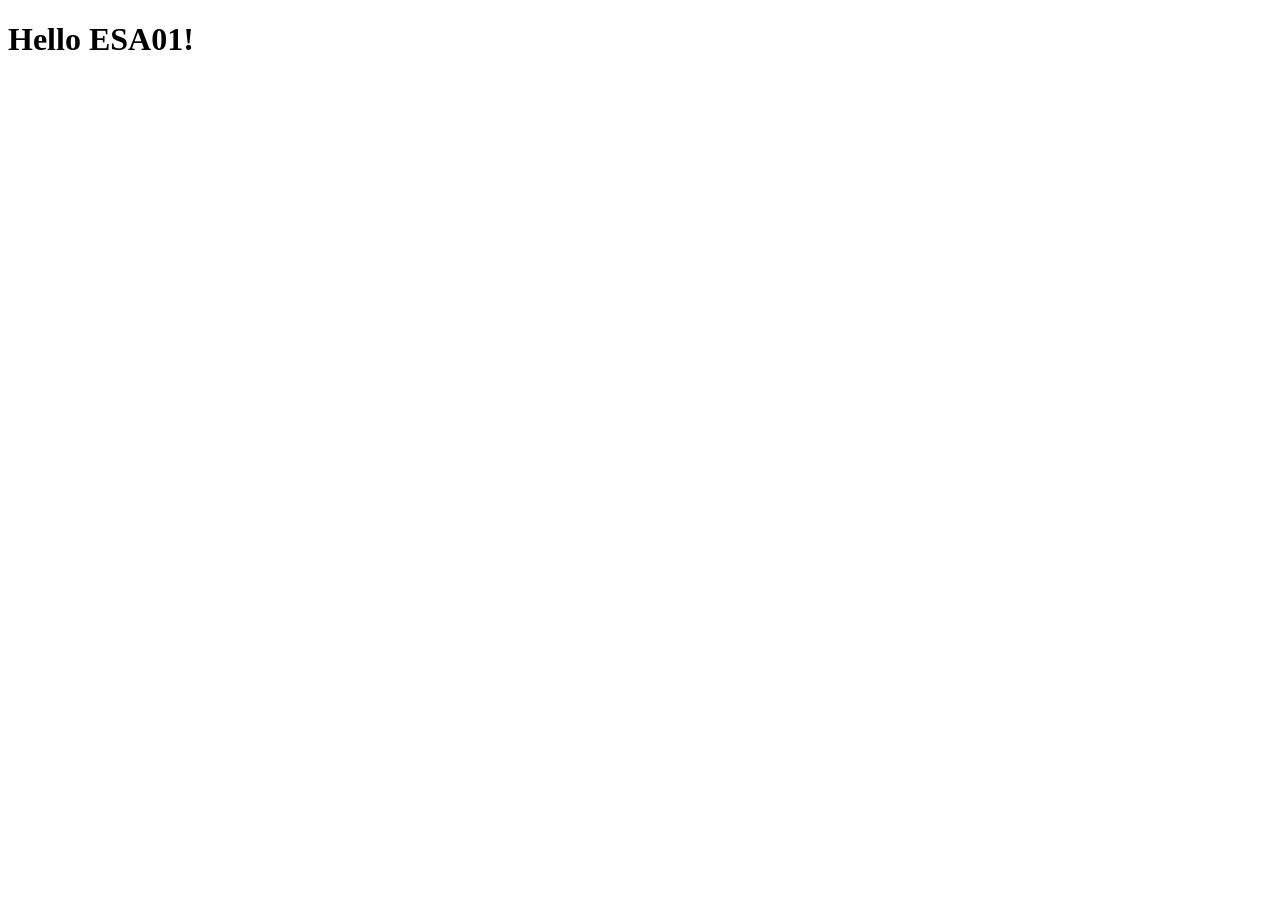
==== ESA_01/esa01.html @ 1f2dcbc5 "added first test pages" ====
<!DOCTYPE html>
<html lang="en">
  <head>
    <meta charset="UTF-8">
    <title>ESA01: Interaktiv animierte Scheibe</title>
  </head>
  <body>
    <main>
        <h1>Hello ESA01!</h1>  
    </main>
  </body>
</html>
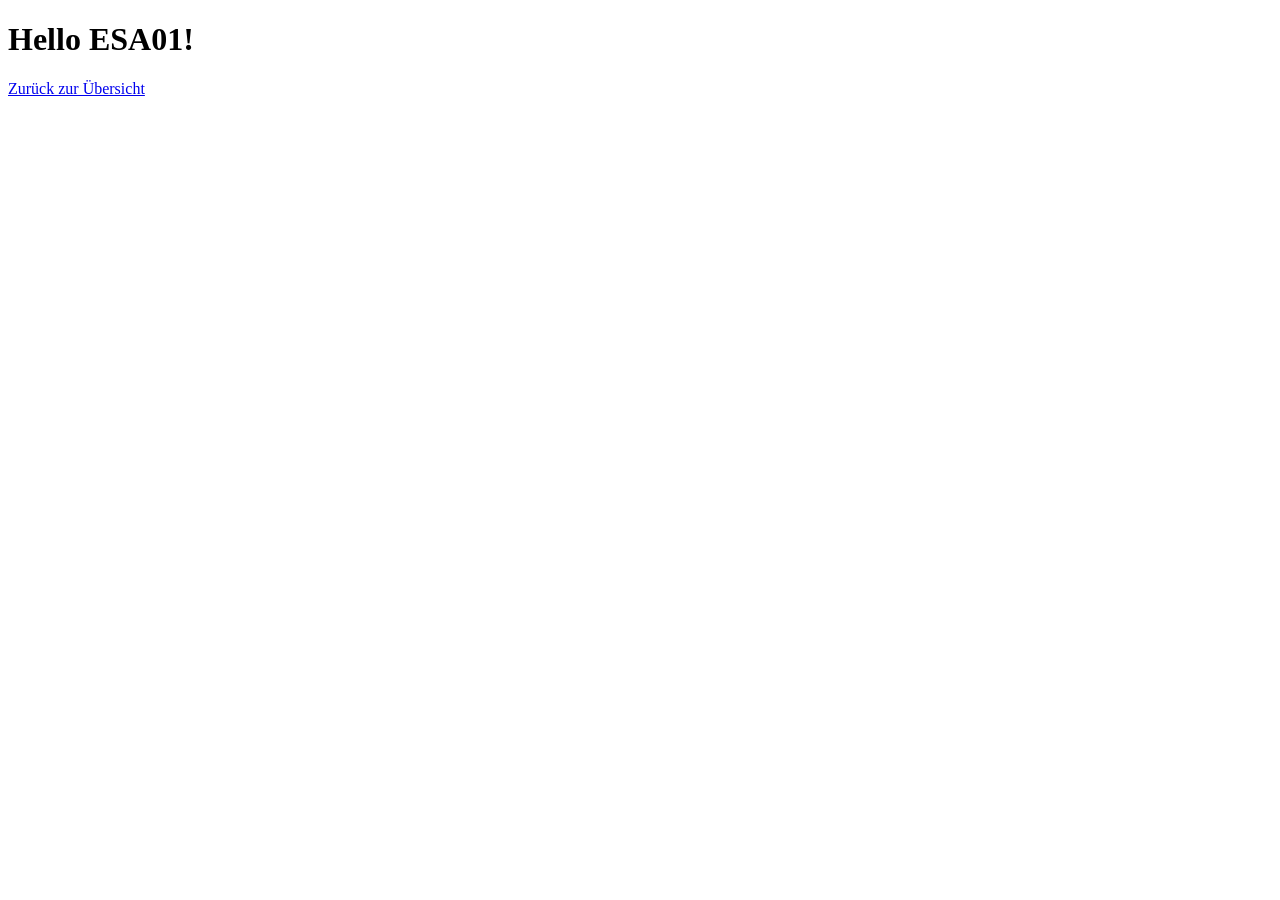
==== commit 92524df6: "fixed path and added back link" ====
--- a/ESA_01/esa01.html
+++ b/ESA_01/esa01.html
@@ -1,12 +1,13 @@
 <!DOCTYPE html>
 <html lang="en">
-  <head>
-    <meta charset="UTF-8">
-    <title>ESA01: Interaktiv animierte Scheibe</title>
-  </head>
-  <body>
-    <main>
-        <h1>Hello ESA01!</h1>  
-    </main>
-  </body>
+    <head>
+        <meta charset="UTF-8">
+        <title>ESA01: Interaktiv animierte Scheibe</title>
+    </head>
+    <body>
+        <main>
+            <h1>Hello ESA01!</h1>
+            <a href="../index.html">Zurück zur Übersicht</a>
+        </main>
+    </body>
 </html>
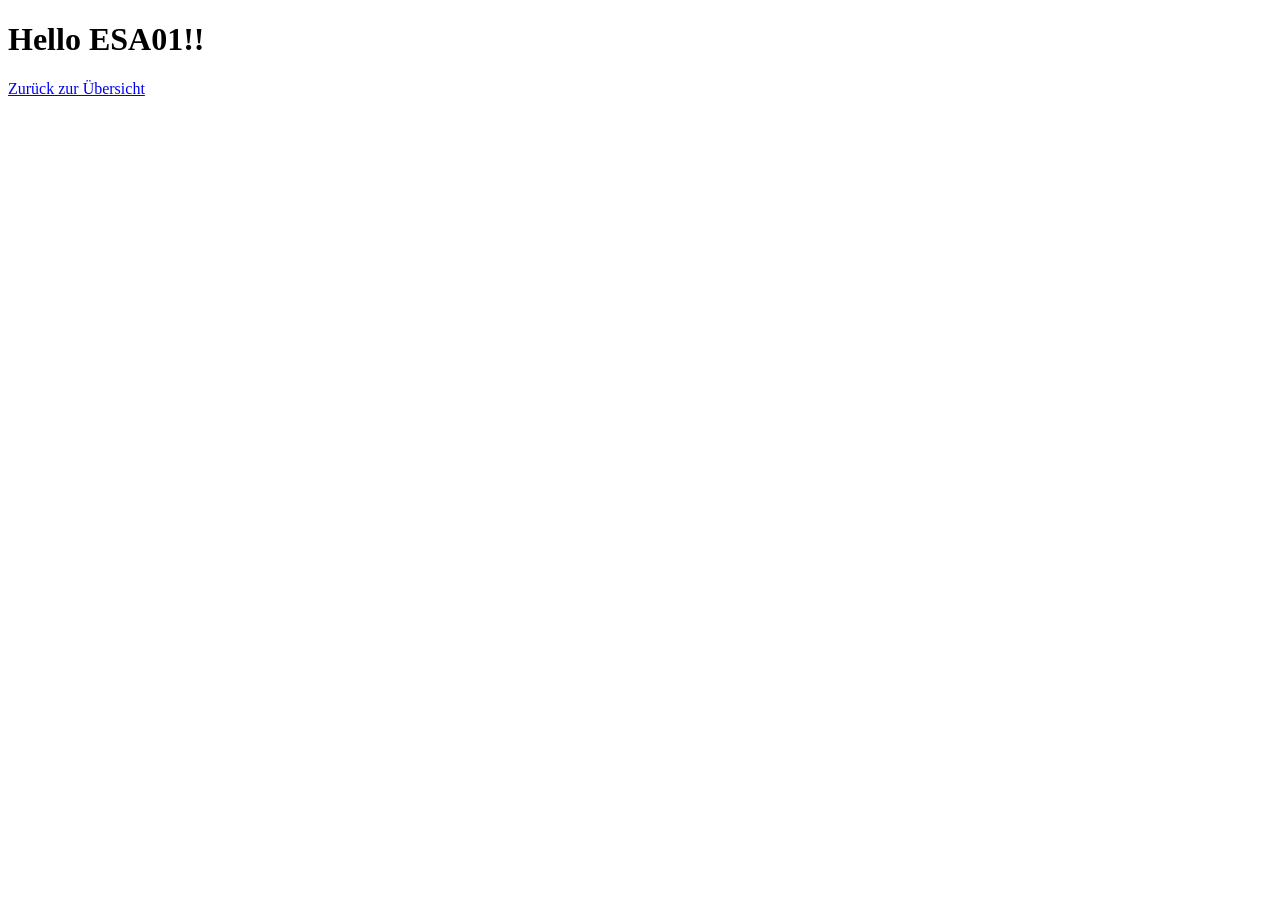
==== commit 852b3644: "test commit" ====
--- a/ESA_01/esa01.html
+++ b/ESA_01/esa01.html
@@ -6,7 +6,7 @@
     </head>
     <body>
         <main>
-            <h1>Hello ESA01!</h1>
+            <h1>Hello ESA01!!</h1>
             <a href="../index.html">Zurück zur Übersicht</a>
         </main>
     </body>
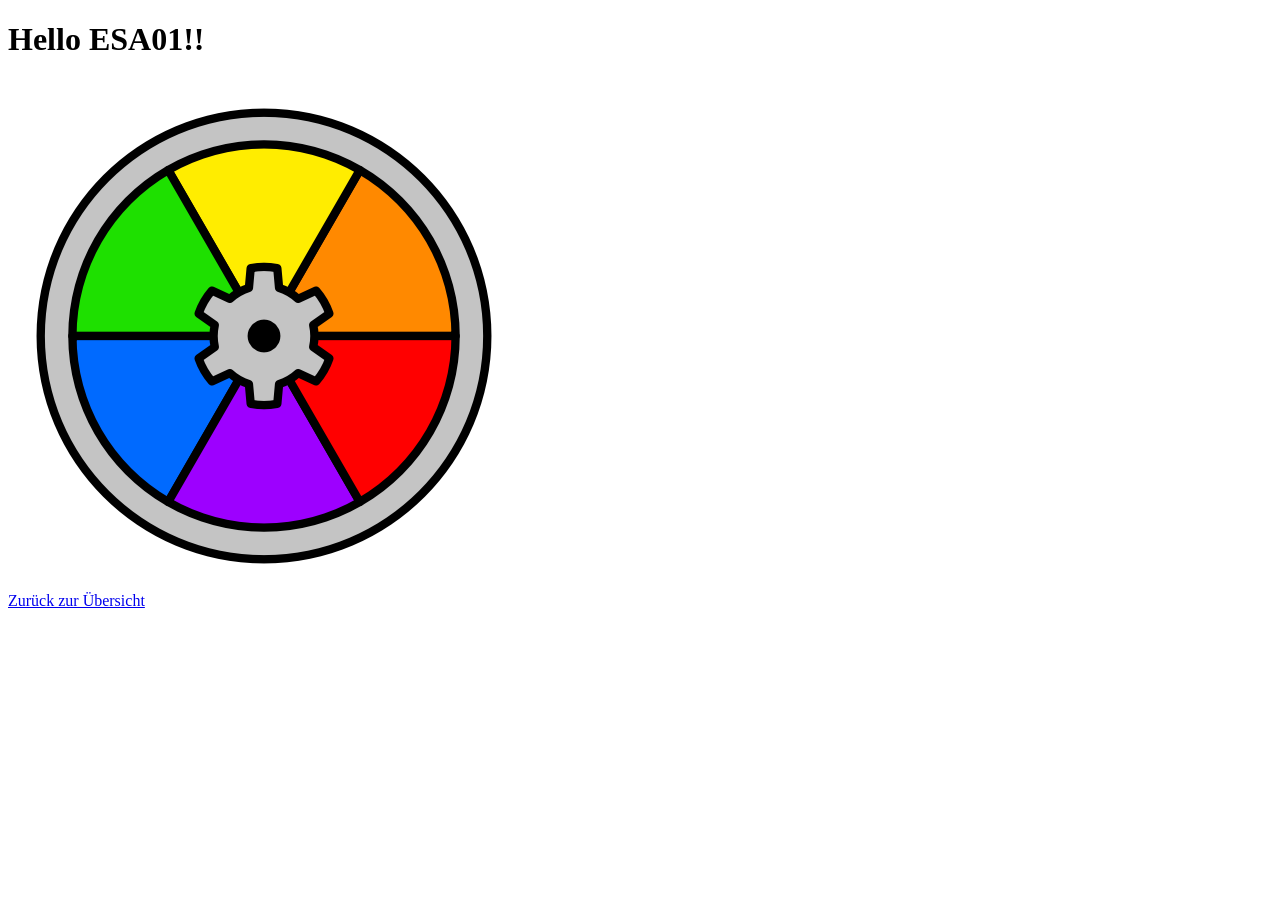
==== commit add41b2f: "added esa01 first draft" ====
--- a/ESA_01/esa01.html
+++ b/ESA_01/esa01.html
@@ -2,12 +2,15 @@
 <html lang="en">
     <head>
         <meta charset="UTF-8">
+        <link rel="stylesheet" href="style.css">
         <title>ESA01: Interaktiv animierte Scheibe</title>
     </head>
     <body>
         <main>
             <h1>Hello ESA01!!</h1>
+            <div id="ds"></div>
             <a href="../index.html">Zurück zur Übersicht</a>
         </main>
+        <script src="script.js"></script>
     </body>
 </html>
--- a/ESA_01/style.css
+++ b/ESA_01/style.css
@@ -0,0 +1,6 @@
+#ds {
+    width: 512px;
+    height: 512px;
+    background-image: url("../img/Drehscheibe/spritesheet.png");
+    background-position: 0 0;
+}
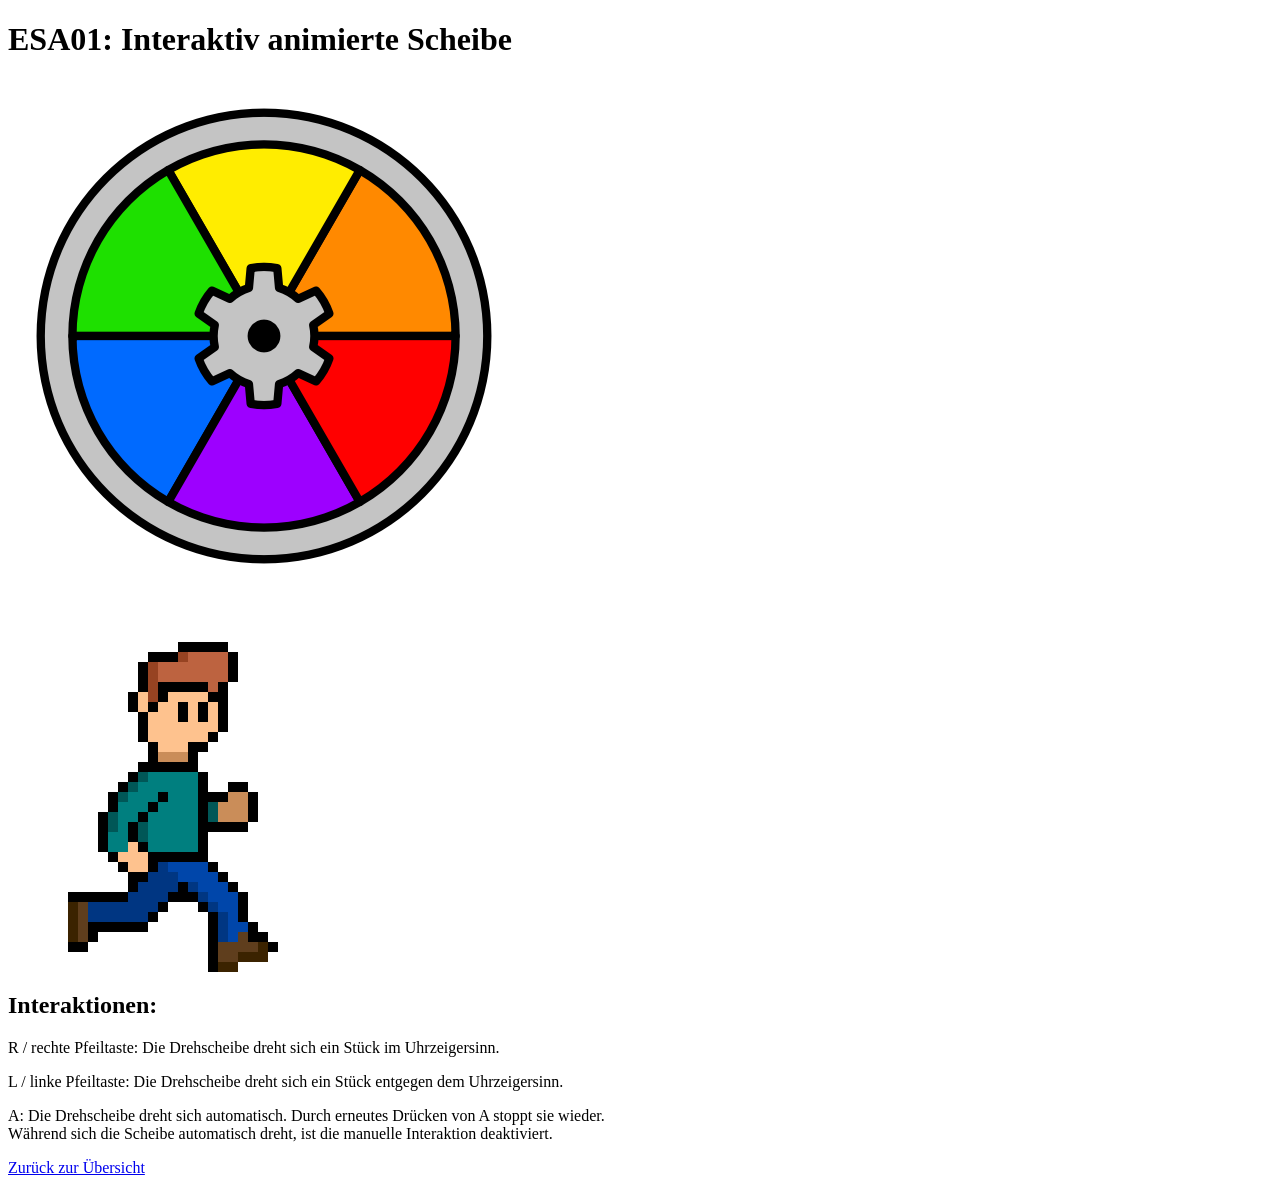
==== commit f19d9dcc: "fixed a bug in first implementation and added automatic animation + second spritesheet" ====
--- a/ESA_01/esa01.html
+++ b/ESA_01/esa01.html
@@ -7,8 +7,15 @@
     </head>
     <body>
         <main>
-            <h1>Hello ESA01!!</h1>
+            <h1>ESA01: Interaktiv animierte Scheibe</h1>
             <div id="ds"></div>
+            <div id="pixelguy"></div>
+            <h2>Interaktionen:</h2>
+            <p>R / rechte Pfeiltaste: Die Drehscheibe dreht sich ein Stück im Uhrzeigersinn.</p>
+            <p>L / linke Pfeiltaste: Die Drehscheibe dreht sich ein Stück entgegen dem Uhrzeigersinn.</p>
+            <p>A: Die Drehscheibe dreht sich automatisch. Durch erneutes Drücken von A stoppt sie wieder.<br>
+                Während sich die Scheibe automatisch dreht, ist die manuelle Interaktion deaktiviert.
+            </p>
             <a href="../index.html">Zurück zur Übersicht</a>
         </main>
         <script src="script.js"></script>
--- a/ESA_01/style.css
+++ b/ESA_01/style.css
@@ -1,6 +1,9 @@
 #ds {
     width: 512px;
     height: 512px;
-    background-image: url("../img/Drehscheibe/spritesheet.png");
-    background-position: 0 0;
+}
+
+#pixelguy {
+    width: 320px;
+    height: 380px;
 }
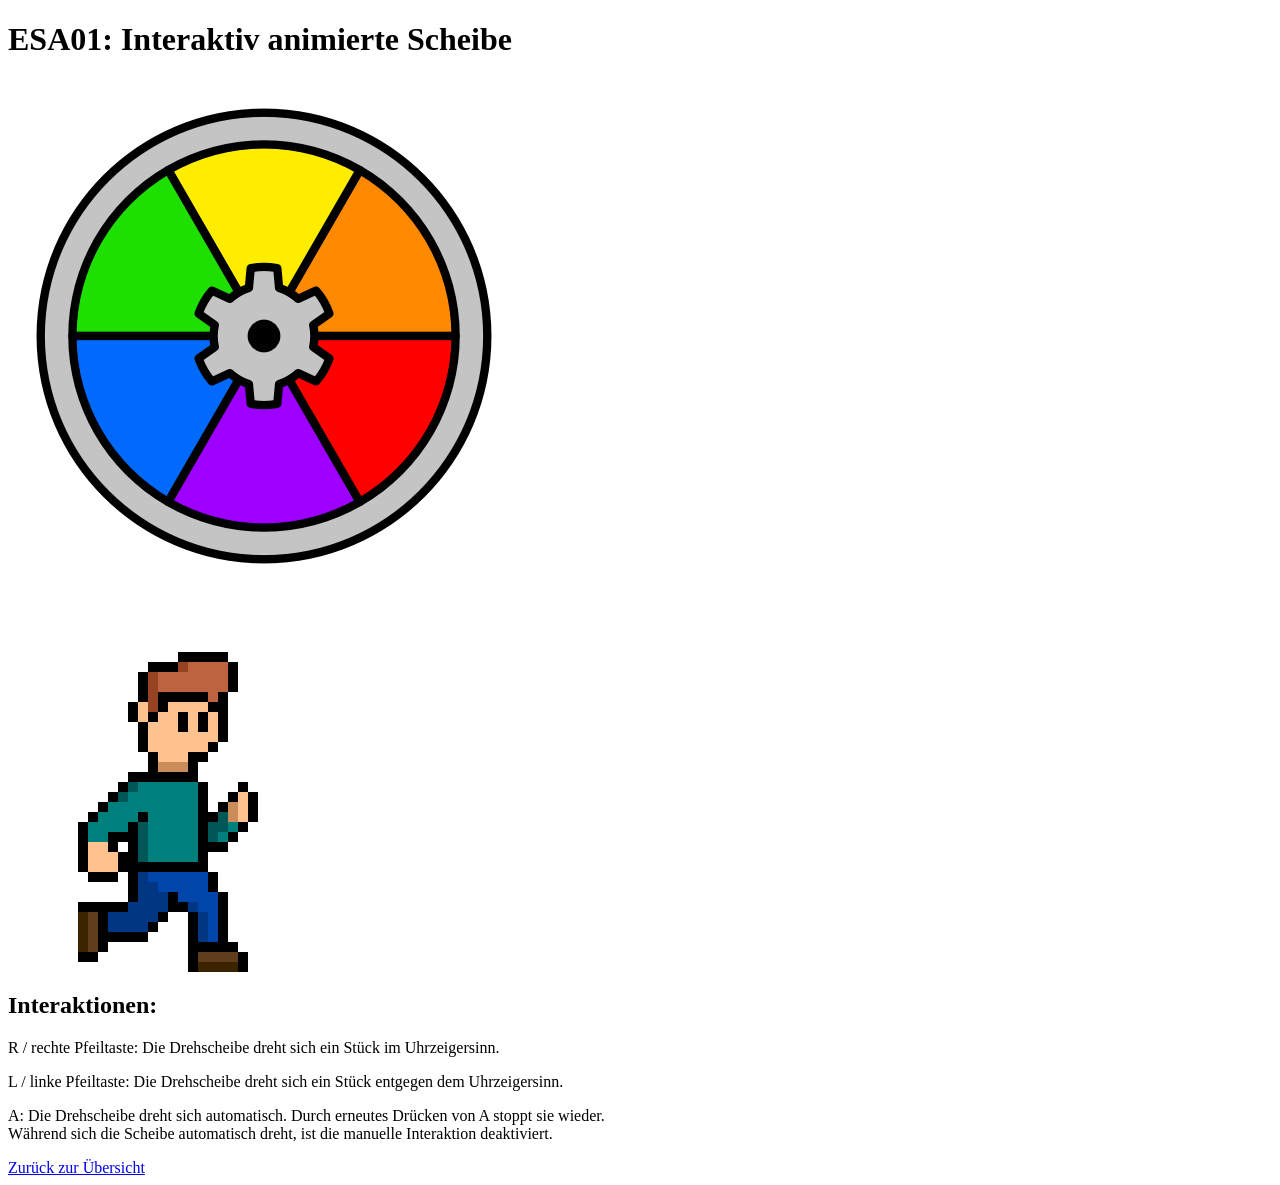
==== commit e3e156f9: "added esa2 first draft" ====
--- a/ESA_01/esa01.html
+++ b/ESA_01/esa01.html
@@ -1,5 +1,5 @@
 <!DOCTYPE html>
-<html lang="en">
+<html lang="de">
     <head>
         <meta charset="UTF-8">
         <link rel="stylesheet" href="style.css">
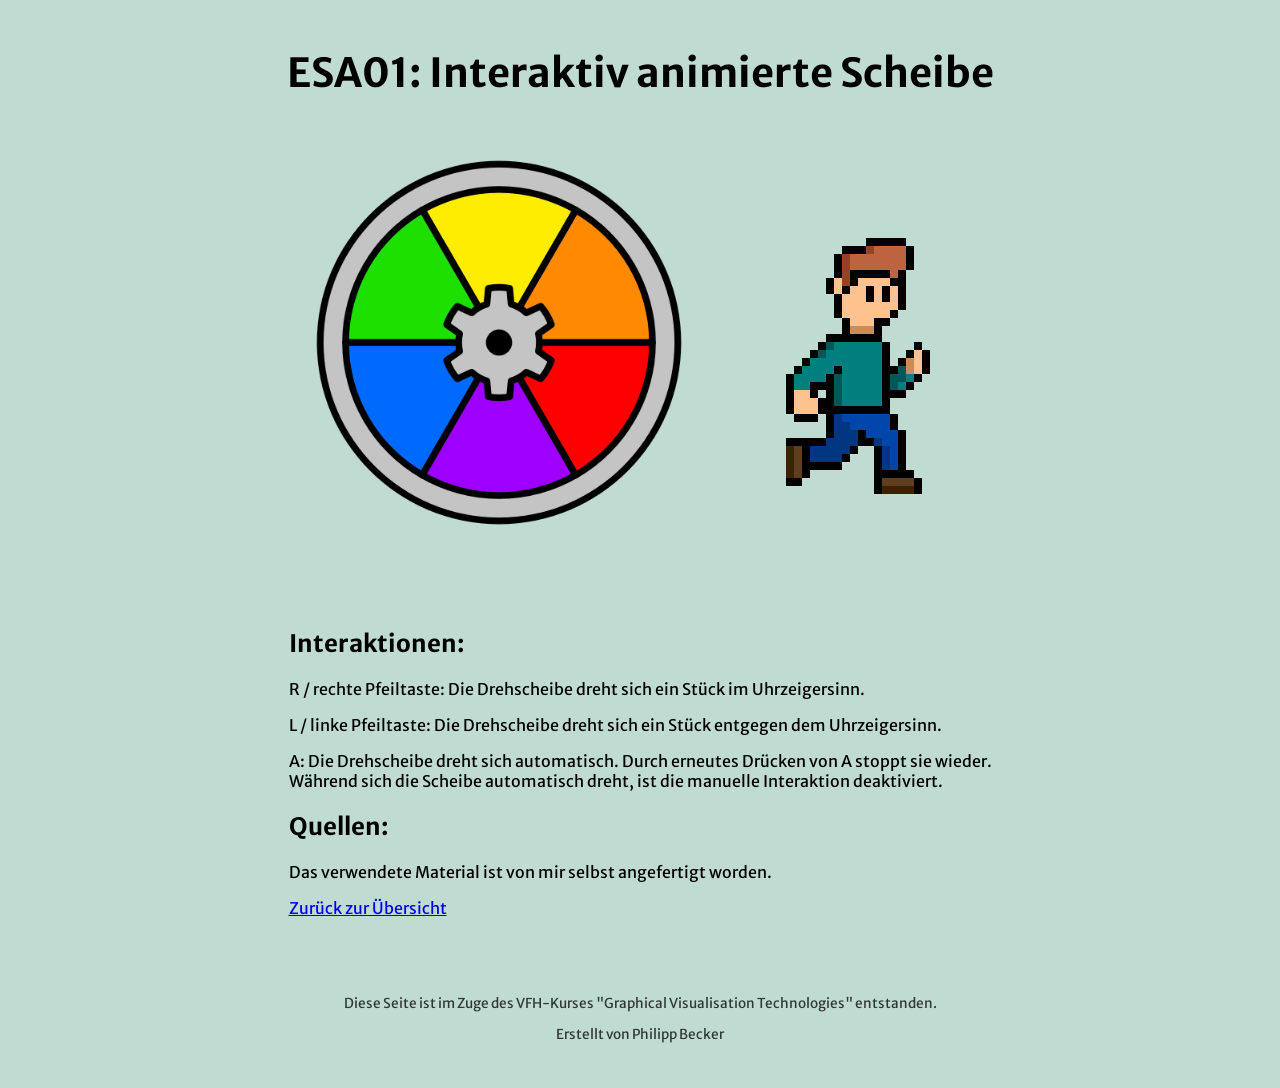
==== commit ee7a2905: "clean up esa01 styling, update esa02 script, add esa02 to index page, add merriweather sans font," ====
--- a/ESA_01/esa01.html
+++ b/ESA_01/esa01.html
@@ -1,6 +1,9 @@
 <!DOCTYPE html>
 <html lang="de">
     <head>
+        <style>
+        @import url('https://fonts.googleapis.com/css2?family=Merriweather+Sans:ital,wght@0,300..800;1,300..800&display=swap');
+        </style>
         <meta charset="UTF-8">
         <link rel="stylesheet" href="style.css">
         <title>ESA01: Interaktiv animierte Scheibe</title>
@@ -8,15 +11,25 @@
     <body>
         <main>
             <h1>ESA01: Interaktiv animierte Scheibe</h1>
-            <div id="ds"></div>
-            <div id="pixelguy"></div>
-            <h2>Interaktionen:</h2>
-            <p>R / rechte Pfeiltaste: Die Drehscheibe dreht sich ein Stück im Uhrzeigersinn.</p>
-            <p>L / linke Pfeiltaste: Die Drehscheibe dreht sich ein Stück entgegen dem Uhrzeigersinn.</p>
-            <p>A: Die Drehscheibe dreht sich automatisch. Durch erneutes Drücken von A stoppt sie wieder.<br>
-                Während sich die Scheibe automatisch dreht, ist die manuelle Interaktion deaktiviert.
-            </p>
-            <a href="../index.html">Zurück zur Übersicht</a>
+            <div class="animation-container">
+                <div class="item" id="ds"></div>
+                <div class="item" id="pixelguy"></div>
+            </div>
+            <div class="text-container">
+                <h2>Interaktionen:</h2>
+                <p>R / rechte Pfeiltaste: Die Drehscheibe dreht sich ein Stück im Uhrzeigersinn.</p>
+                <p>L / linke Pfeiltaste: Die Drehscheibe dreht sich ein Stück entgegen dem Uhrzeigersinn.</p>
+                <p>A: Die Drehscheibe dreht sich automatisch. Durch erneutes Drücken von A stoppt sie wieder.<br>
+                    Während sich die Scheibe automatisch dreht, ist die manuelle Interaktion deaktiviert.
+                </p>
+                <h2>Quellen:</h2>
+                <p>Das verwendete Material ist von mir selbst angefertigt worden.</p>
+                <a href="../index.html">Zurück zur Übersicht</a>
+            </div>
+            <footer>
+                <p>Diese Seite ist im Zuge des VFH-Kurses "Graphical Visualisation Technologies" entstanden.</p>
+                <p>Erstellt von Philipp Becker</p>
+            </footer>
         </main>
         <script src="script.js"></script>
     </body>
--- a/ESA_01/style.css
+++ b/ESA_01/style.css
@@ -1,3 +1,21 @@
+body {
+    background-color: rgb(192, 219, 209);
+    font-family: "Merriweather Sans";
+    margin: 0;
+}
+
+main {
+    display: flex;
+    flex-direction: column;
+    align-items: center;
+    min-height: 100vh;
+}
+
+.animation-container {
+    display: flex;
+    align-items: center;
+}
+
 #ds {
     width: 512px;
     height: 512px;
@@ -6,4 +24,38 @@
 #pixelguy {
     width: 320px;
     height: 380px;
+}
+
+.item {
+    margin: 1rem;
+    zoom: 80%;
+}
+
+.text-container {
+    margin-top: 3rem;
+}
+
+h1 {
+    font-size: 2.5rem;
+    margin-top: 3rem;
+}
+
+footer {
+    text-align: center;
+    font-size: 0.85rem;
+    color: rgba(0, 0, 0, 0.75);
+    margin-top: auto;
+    padding-top: 4rem;
+    padding-bottom: 2rem;
+}
+
+@media (max-width: 1200px) {
+
+    html {
+        font-size: 90%;
+    }
+
+    .item {
+        zoom: 60%;
+    }
 }
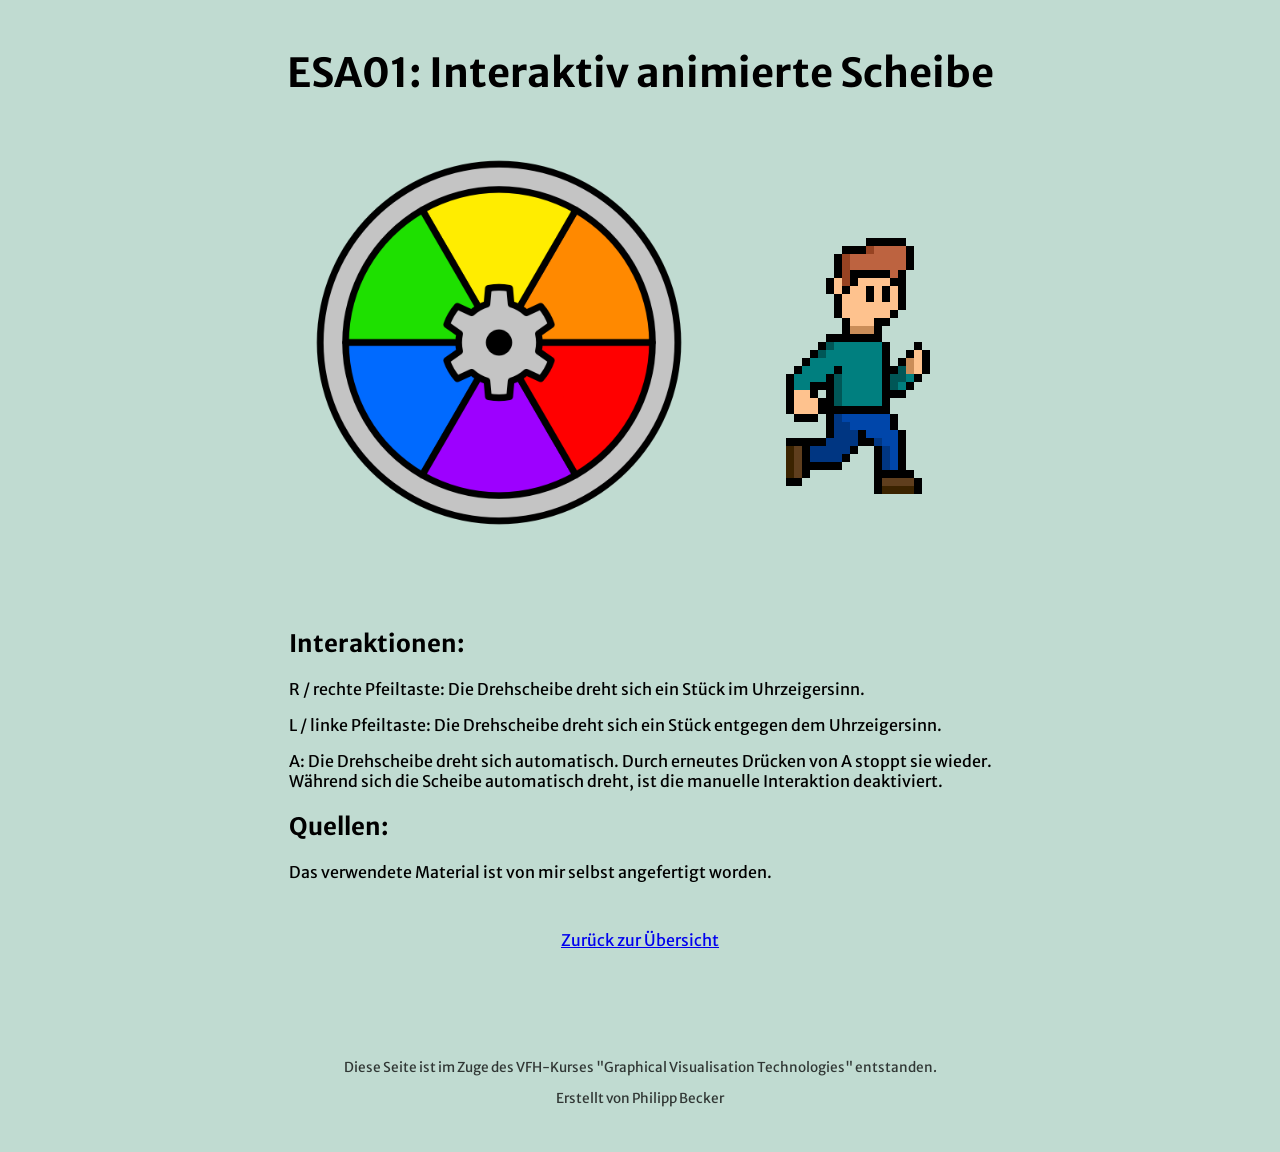
==== commit b5102803: "separate backlink from textblock" ====
--- a/ESA_01/esa01.html
+++ b/ESA_01/esa01.html
@@ -24,8 +24,8 @@
                 </p>
                 <h2>Quellen:</h2>
                 <p>Das verwendete Material ist von mir selbst angefertigt worden.</p>
-                <a href="../index.html">Zurück zur Übersicht</a>
             </div>
+            <a id="back" href="../index.html">Zurück zur Übersicht</a>
             <footer>
                 <p>Diese Seite ist im Zuge des VFH-Kurses "Graphical Visualisation Technologies" entstanden.</p>
                 <p>Erstellt von Philipp Becker</p>
--- a/ESA_01/style.css
+++ b/ESA_01/style.css
@@ -24,6 +24,10 @@
 #pixelguy {
     width: 320px;
     height: 380px;
+}
+
+#back {
+    margin: 2rem;
 }
 
 .item {
@@ -56,6 +60,6 @@
     }
 
     .item {
-        zoom: 60%;
+        zoom: 55%;
     }
 }
